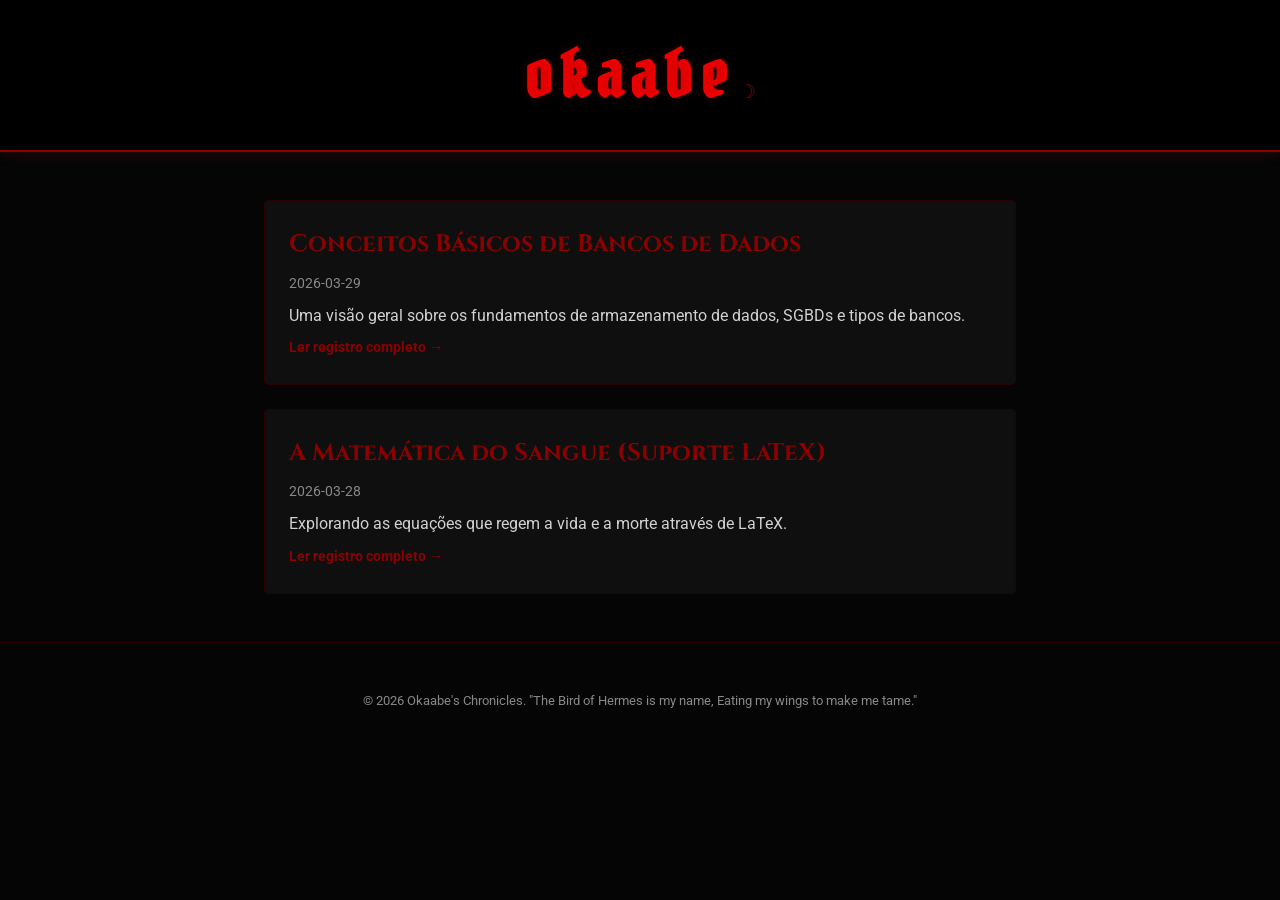
==== index.html @ b1a2e3aa "feat: add base structure of the blog" ====
<!DOCTYPE html>
<html lang="pt-br">
<head>
    <meta charset="UTF-8">
    <meta name="viewport" content="width=device-width, initial-scale=1.0">
    <title>Okaabe's Chronicles | Blog</title>
    <link rel="preconnect" href="https://fonts.googleapis.com">
    <link rel="preconnect" href="https://fonts.gstatic.com" crossorigin>
    <link href="https://fonts.googleapis.com/css2?family=Cinzel:wght@400;700&family=Pirata+One&family=Roboto:ital,wght@0,400;0,700;1,400&display=swap" rel="stylesheet">
    <link rel="stylesheet" href="css/main.css">
    <script>
        // Apply theme immediately before body renders to prevent flash
        const savedTheme = localStorage.getItem('theme') || 'dark';
        document.documentElement.setAttribute('data-theme', savedTheme);
    </script>
</head>
<body>
    <header>
        <h1 class="logo">okaabe</h1>
        <button id="theme-toggle" style="background:none; border:none; color:var(--primary-color); cursor:pointer; font-size:1.2rem; margin-top:10px;">☽</button>
    </header>

    <main id="post-list">
        <!-- Posts will be injected here -->
        <div class="loading">Invocando registros...</div>
    </main>

    <footer>
        <p>&copy; 2026 Okaabe's Chronicles. "The Bird of Hermes is my name, Eating my wings to make me tame."</p>
    </footer>

    <script src="js/app.js"></script>
    <script>
        // Use centralized theme toggle
        const themeToggle = document.getElementById('theme-toggle');
        themeToggle.addEventListener('click', toggleTheme);
        
        // Load post list on index
        window.addEventListener('DOMContentLoaded', () => {
            if (typeof loadPostList === 'function') {
                loadPostList();
            }
        });
    </script>
</body>
</html>
---- css/main.css ----
/* Okaabe Theme - Variable definitions */
:root {
    /* Colors */
    --bg-color: #050505;
    --surface-color: #0f0f0f;
    --text-color: #d1d1d1;
    --text-muted: #888888;
    --primary-color: #8b0000; /* Dark Blood Red */
    --accent-color: #ff0000;  /* Bright Blood Red */
    --border-color: #2a0000;
    --header-bg: #000000;
    
    /* Fonts */
    --font-heading: 'Cinzel', serif;
    --font-body: 'Roboto', sans-serif;
    
    /* Spacing */
    --spacing-sm: 0.5rem;
    --spacing-md: 1.5rem;
    --spacing-lg: 3rem;
    
    /* Transitions */
    --transition: all 0.3s ease;
}

/* Light Theme Overrides (Experimental) */
:root[data-theme="light"] {
    --bg-color: #f4f4f4;
    --surface-color: #ffffff;
    --text-color: #1a1a1a;
    --text-muted: #666666;
    --primary-color: #a00000;
    --accent-color: #d00000;
    --border-color: #e0e0e0;
    --header-bg: #ffffff;
}

* {
    margin: 0;
    padding: 0;
    box-sizing: border-box;
}

body {
    background-color: var(--bg-color);
    color: var(--text-color);
    font-family: var(--font-body);
    line-height: 1.6;
    transition: var(--transition);
}

header {
    background-color: var(--header-bg);
    border-bottom: 2px solid var(--primary-color);
    padding: var(--spacing-md) 0;
    text-align: center;
    box-shadow: 0 4px 10px rgba(139, 0, 0, 0.2);
}

header h1 {
    font-family: var(--font-heading);
    color: var(--primary-color);
    font-size: 2.5rem;
    letter-spacing: 0.2rem;
    text-transform: uppercase;
}

.logo {
    font-family: 'Pirata One', system-ui;
    font-size: 4rem !important;
    text-transform: lowercase !important;
    letter-spacing: 0.5rem !important;
    position: relative;
    display: inline-block;
    color: var(--text-color) !important;
    background: linear-gradient(to left, var(--accent-color) 50%, var(--text-color) 50%);
    background-size: 200% 100%;
    background-position: 100% 0;
    -webkit-background-clip: text;
    background-clip: text;
    -webkit-text-fill-color: transparent;
    animation: blood-overflow 4s ease-in-out infinite;
    text-shadow: 0 0 10px rgba(139, 0, 0, 0.3);
}

@keyframes blood-overflow {
    0% {
        background-position: 100% 0;
    }
    50% {
        background-position: 0% 0;
    }
    100% {
        background-position: 100% 0;
    }
}

main {
    max-width: 800px;
    margin: var(--spacing-lg) auto;
    padding: 0 var(--spacing-md);
}

a {
    color: var(--primary-color);
    text-decoration: none;
    transition: var(--transition);
}

a:hover {
    color: var(--accent-color);
    text-shadow: 0 0 5px var(--accent-color);
}

.post-card {
    background-color: var(--surface-color);
    border: 1px solid var(--border-color);
    padding: var(--spacing-md);
    margin-bottom: var(--spacing-md);
    border-radius: 4px;
    transition: var(--transition);
}

.post-card:hover {
    border-color: var(--primary-color);
    transform: translateY(-2px);
    box-shadow: 0 5px 15px rgba(139, 0, 0, 0.1);
}

.post-title {
    font-family: var(--font-heading);
    margin-bottom: var(--spacing-sm);
}

.post-date {
    color: var(--text-muted);
    font-size: 0.9rem;
    margin-bottom: var(--spacing-sm);
}

.post-content {
    margin-top: var(--spacing-md);
}

/* Markdown specific styles */
.post-content h1, .post-content h2, .post-content h3 {
    font-family: var(--font-heading);
    color: var(--primary-color);
    margin-top: var(--spacing-md);
    margin-bottom: var(--spacing-sm);
}

.post-content p {
    margin-bottom: 1rem;
}

.post-content pre {
    background: #000;
    border-left: 3px solid var(--primary-color);
    padding: 1rem;
    overflow-x: auto;
    margin-bottom: 1rem;
}

.post-content code {
    font-family: 'Courier New', Courier, monospace;
    color: var(--accent-color);
}

footer {
    text-align: center;
    padding: var(--spacing-lg) 0;
    color: var(--text-muted);
    font-size: 0.8rem;
    border-top: 1px solid var(--border-color);
}

.loading {
    text-align: center;
    padding: var(--spacing-lg);
    font-style: italic;
    color: var(--text-muted);
}

.back-link {
    display: inline-block;
    border: 1px solid var(--primary-color);
    padding: var(--spacing-sm) var(--spacing-md);
    border-radius: 4px;
    font-family: var(--font-heading);
}

.back-link:hover {
    background-color: var(--primary-color);
    color: #fff;
}

.floating-next-post {
    position: fixed;
    bottom: 30px;
    right: 30px;
    background-color: var(--header-bg);
    border: 2px solid var(--primary-color);
    padding: var(--spacing-sm) var(--spacing-md);
    font-family: var(--font-heading);
    color: var(--primary-color);
    font-weight: bold;
    text-decoration: none;
    box-shadow: 5px 5px 15px rgba(0, 0, 0, 0.5), 0 0 10px rgba(139, 0, 0, 0.3);
    transition: var(--transition);
    z-index: 1000;
    border-radius: 4px;
    display: none; /* Hidden by default, shown via JS */
}

.floating-next-post:hover {
    background-color: var(--primary-color);
    color: #fff;
    transform: translateY(-5px);
    box-shadow: 5px 10px 20px rgba(139, 0, 0, 0.4);
}

.read-more {
    display: inline-block;
    margin-top: var(--spacing-sm);
    font-size: 0.9rem;
    font-weight: bold;
}

/* Responsive */
@media (max-width: 600px) {
    header h1 {
        font-size: 1.8rem;
    }
    main {
        margin: var(--spacing-md) auto;
    }
}
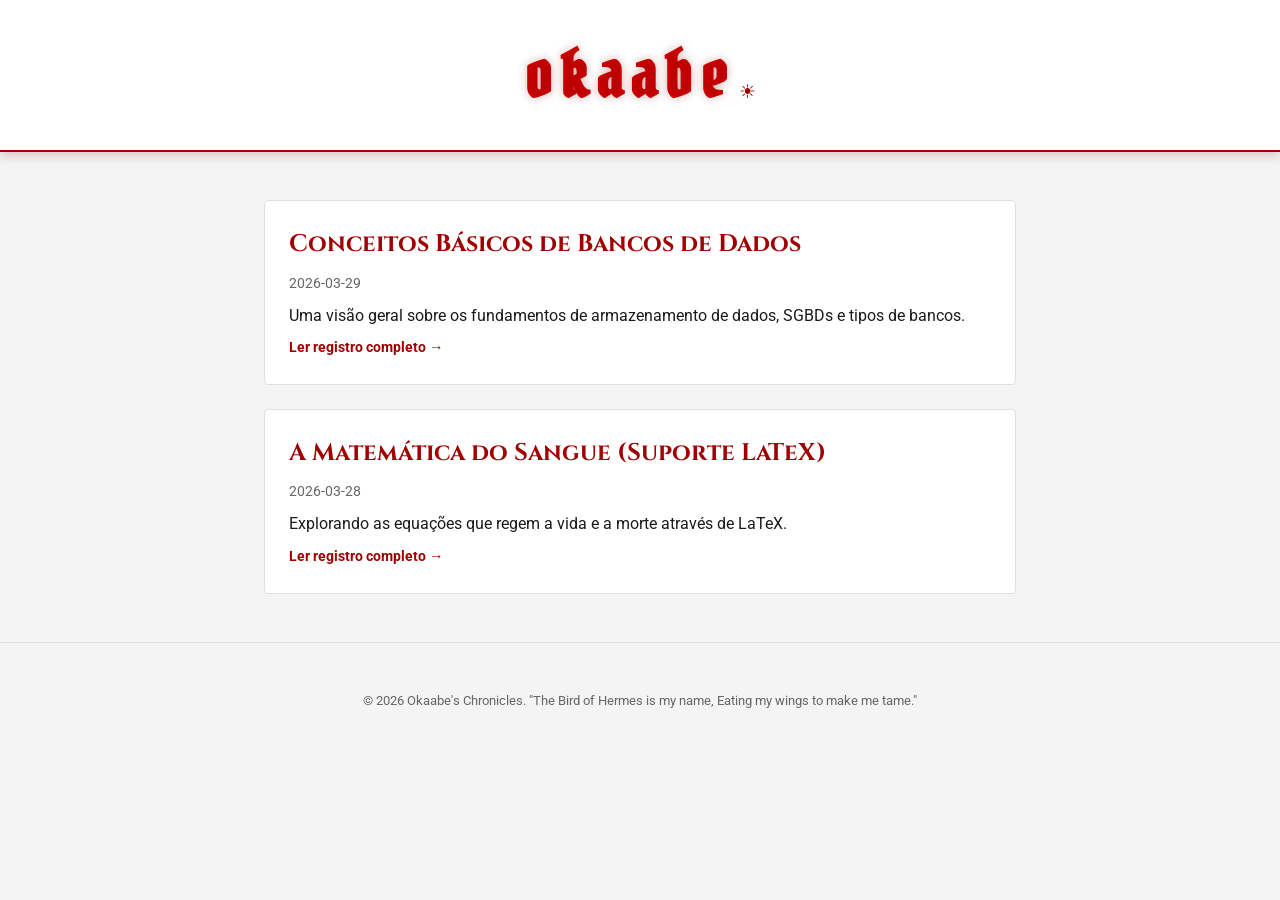
==== commit 93c6ebd1: "feat: add nested folders support, local assets, and set light theme as default - Added preview GIF t" ====
--- a/index.html
+++ b/index.html
@@ -10,7 +10,7 @@
     <link rel="stylesheet" href="css/main.css">
     <script>
         // Apply theme immediately before body renders to prevent flash
-        const savedTheme = localStorage.getItem('theme') || 'dark';
+        const savedTheme = localStorage.getItem('theme') || 'light';
         document.documentElement.setAttribute('data-theme', savedTheme);
     </script>
 </head>
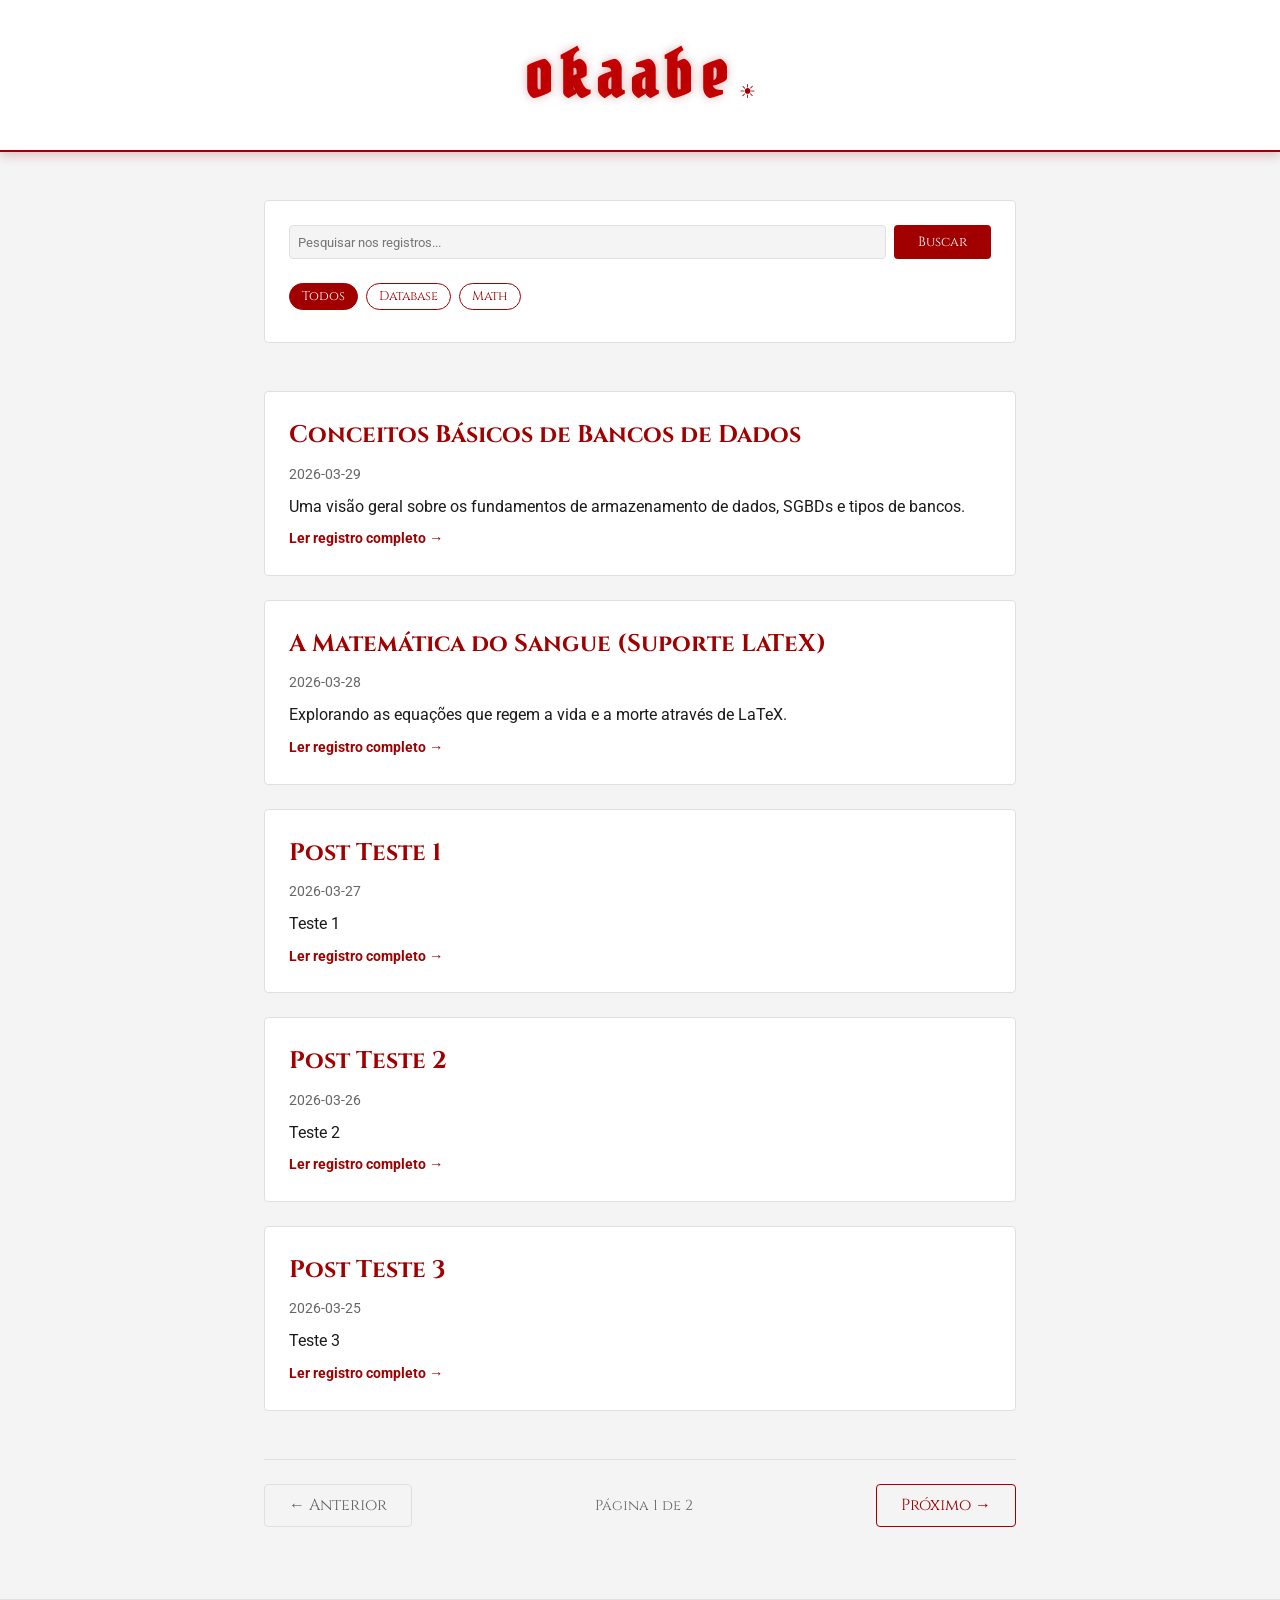
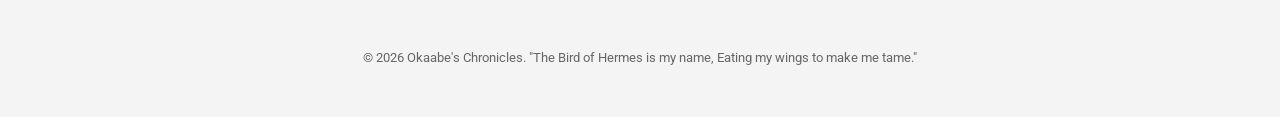
==== commit d017d245: "feat: implement search and category filter system - Added search input and category filter buttons t" ====
--- a/index.html
+++ b/index.html
@@ -20,9 +20,22 @@
         <button id="theme-toggle" style="background:none; border:none; color:var(--primary-color); cursor:pointer; font-size:1.2rem; margin-top:10px;">☽</button>
     </header>
 
-    <main id="post-list">
-        <!-- Posts will be injected here -->
-        <div class="loading">Invocando registros...</div>
+    <main>
+        <section class="search-filter-container">
+            <div class="search-box">
+                <input type="text" id="search-input" placeholder="Pesquisar nos registros..." aria-label="Pesquisar">
+                <button id="search-btn">Buscar</button>
+            </div>
+            <div id="category-filters" class="category-filters">
+                <!-- Categories will be injected here -->
+            </div>
+            <div id="search-feedback" class="search-feedback"></div>
+        </section>
+
+        <div id="post-list">
+            <!-- Posts will be injected here -->
+            <div class="loading">Invocando registros...</div>
+        </div>
     </main>
 
     <footer>
--- a/css/main.css
+++ b/css/main.css
@@ -227,6 +227,114 @@
     font-weight: bold;
 }
 
+.search-filter-container {
+    margin-bottom: var(--spacing-lg);
+    background-color: var(--surface-color);
+    padding: var(--spacing-md);
+    border: 1px solid var(--border-color);
+    border-radius: 4px;
+}
+
+.search-box {
+    display: flex;
+    gap: var(--spacing-sm);
+    margin-bottom: var(--spacing-md);
+}
+
+.search-box input {
+    flex: 1;
+    background-color: var(--bg-color);
+    border: 1px solid var(--border-color);
+    color: var(--text-color);
+    padding: var(--spacing-sm);
+    border-radius: 4px;
+    font-family: var(--font-body);
+}
+
+.search-box button {
+    background-color: var(--primary-color);
+    color: white;
+    border: none;
+    padding: var(--spacing-sm) var(--spacing-md);
+    border-radius: 4px;
+    font-family: var(--font-heading);
+    cursor: pointer;
+    transition: var(--transition);
+}
+
+.search-box button:hover {
+    background-color: var(--accent-color);
+}
+
+.category-filters {
+    display: flex;
+    flex-wrap: wrap;
+    gap: var(--spacing-sm);
+    margin-bottom: var(--spacing-sm);
+}
+
+.category-btn {
+    background: none;
+    border: 1px solid var(--primary-color);
+    color: var(--primary-color);
+    padding: 4px 12px;
+    border-radius: 20px;
+    font-size: 0.8rem;
+    cursor: pointer;
+    font-family: var(--font-heading);
+    transition: var(--transition);
+}
+
+.category-btn.active, .category-btn:hover {
+    background-color: var(--primary-color);
+    color: white;
+}
+
+.search-feedback {
+    font-size: 0.9rem;
+    color: var(--text-muted);
+    font-style: italic;
+    margin-top: var(--spacing-sm);
+}
+
+.pagination-container {
+    display: flex;
+    justify-content: space-between;
+    align-items: center;
+    margin-top: var(--spacing-lg);
+    padding: var(--spacing-md) 0;
+    border-top: 1px solid var(--border-color);
+}
+
+.pagination-btn {
+    display: inline-block;
+    border: 1px solid var(--primary-color);
+    padding: var(--spacing-sm) var(--spacing-md);
+    border-radius: 4px;
+    font-family: var(--font-heading);
+    color: var(--primary-color);
+    text-decoration: none;
+    transition: var(--transition);
+}
+
+.pagination-btn:hover:not(.disabled) {
+    background-color: var(--primary-color);
+    color: #fff;
+    box-shadow: 0 0 10px rgba(139, 0, 0, 0.3);
+}
+
+.pagination-btn.disabled {
+    border-color: var(--border-color);
+    color: var(--text-muted);
+    cursor: not-allowed;
+}
+
+.pagination-info {
+    font-family: var(--font-heading);
+    color: var(--text-muted);
+    font-size: 0.9rem;
+}
+
 /* Responsive */
 @media (max-width: 600px) {
     header h1 {
@@ -235,4 +343,8 @@
     main {
         margin: var(--spacing-md) auto;
     }
-}
+    .pagination-container {
+        flex-direction: column;
+        gap: var(--spacing-md);
+    }
+}
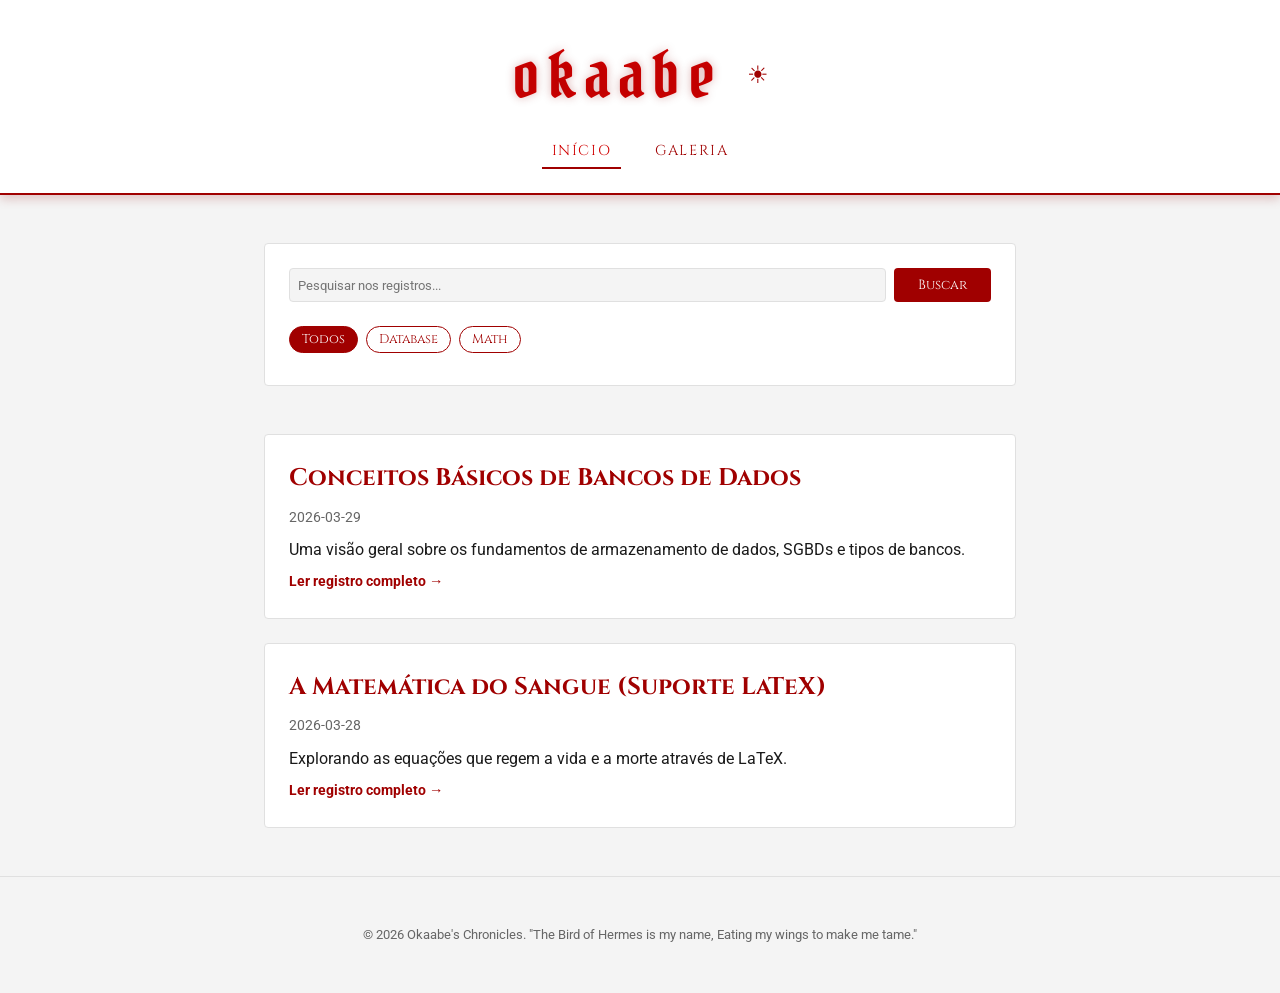
==== commit 4de71dd5: "fix: i hope this fixes the issue related to img paths" ====
--- a/index.html
+++ b/index.html
@@ -8,6 +8,7 @@
     <link rel="preconnect" href="https://fonts.gstatic.com" crossorigin>
     <link href="https://fonts.googleapis.com/css2?family=Cinzel:wght@400;700&family=Pirata+One&family=Roboto:ital,wght@0,400;0,700;1,400&display=swap" rel="stylesheet">
     <link rel="stylesheet" href="css/main.css">
+    <link rel="alternate" type="application/rss+xml" title="Okaabe's Chronicles RSS Feed" href="rss.xml" />
     <script>
         // Apply theme immediately before body renders to prevent flash
         const savedTheme = localStorage.getItem('theme') || 'light';
@@ -16,8 +17,14 @@
 </head>
 <body>
     <header>
-        <h1 class="logo">okaabe</h1>
-        <button id="theme-toggle" style="background:none; border:none; color:var(--primary-color); cursor:pointer; font-size:1.2rem; margin-top:10px;">☽</button>
+        <div class="logo-container">
+            <a href="index.html" class="logo">okaabe</a>
+            <div id="theme-toggle" class="theme-toggle">☽</div>
+        </div>
+        <nav class="main-nav">
+            <a href="index.html" class="active">Início</a>
+            <a href="gallery.html">Galeria</a>
+        </nav>
     </header>
 
     <main>
--- a/css/main.css
+++ b/css/main.css
@@ -57,6 +57,49 @@
     box-shadow: 0 4px 10px rgba(139, 0, 0, 0.2);
 }
 
+.logo-container {
+    display: flex;
+    justify-content: center;
+    align-items: center;
+    gap: var(--spacing-md);
+    position: relative;
+    max-width: 800px;
+    margin: 0 auto;
+}
+
+.main-nav {
+    margin-top: var(--spacing-sm);
+    display: flex;
+    justify-content: center;
+    gap: var(--spacing-md);
+}
+
+.main-nav a {
+    font-family: var(--font-heading);
+    text-transform: uppercase;
+    font-size: 0.9rem;
+    letter-spacing: 0.1rem;
+    padding: 5px 10px;
+}
+
+.main-nav a.active {
+    border-bottom: 2px solid var(--primary-color);
+    color: var(--accent-color);
+}
+
+.theme-toggle {
+    cursor: pointer;
+    font-size: 1.5rem;
+    color: var(--primary-color);
+    transition: var(--transition);
+    user-select: none;
+}
+
+.theme-toggle:hover {
+    color: var(--accent-color);
+    transform: rotate(15deg) scale(1.1);
+}
+
 header h1 {
     font-family: var(--font-heading);
     color: var(--primary-color);
@@ -112,6 +155,141 @@
     text-shadow: 0 0 5px var(--accent-color);
 }
 
+/* Gallery Styles */
+.gallery-grid {
+    display: grid;
+    grid-template-columns: repeat(auto-fill, minmax(200px, 1fr));
+    gap: var(--spacing-md);
+    margin-top: var(--spacing-lg);
+}
+
+.gallery-item {
+    position: relative;
+    overflow: hidden;
+    border: 1px solid var(--border-color);
+    border-radius: 4px;
+    cursor: pointer;
+    transition: var(--transition);
+    aspect-ratio: 1 / 1;
+}
+
+.gallery-item img {
+    width: 100%;
+    height: 100%;
+    object-fit: cover;
+    transition: var(--transition);
+}
+
+.gallery-item:hover {
+    border-color: var(--primary-color);
+    transform: scale(1.02);
+    box-shadow: 0 5px 15px rgba(139, 0, 0, 0.3);
+}
+
+.gallery-item:hover img {
+    transform: scale(1.1);
+}
+
+.gallery-item-info {
+    position: absolute;
+    bottom: 0;
+    left: 0;
+    right: 0;
+    background: rgba(0, 0, 0, 0.8);
+    color: #fff;
+    padding: 10px;
+    transform: translateY(100%);
+    transition: var(--transition);
+}
+
+.gallery-item:hover .gallery-item-info {
+    transform: translateY(0);
+}
+
+.gallery-item-info h3 {
+    font-family: var(--font-heading);
+    font-size: 0.9rem;
+    margin-bottom: 5px;
+}
+
+.gallery-item-info p {
+    font-size: 0.7rem;
+    color: #ccc;
+}
+
+/* Lightbox Styles */
+.lightbox-modal {
+    display: none;
+    position: fixed;
+    z-index: 2000;
+    top: 0;
+    left: 0;
+    width: 100%;
+    height: 100%;
+    background-color: rgba(0, 0, 0, 0.95);
+    justify-content: center;
+    align-items: center;
+    flex-direction: column;
+}
+
+.lightbox-content {
+    max-width: 90%;
+    max-height: 80%;
+}
+
+.lightbox-content img {
+    max-width: 100%;
+    max-height: 100%;
+    border: 2px solid var(--primary-color);
+    box-shadow: 0 0 30px rgba(139, 0, 0, 0.5);
+}
+
+.lightbox-close {
+    position: absolute;
+    top: 20px;
+    right: 30px;
+    color: #fff;
+    font-size: 3rem;
+    cursor: pointer;
+    transition: var(--transition);
+}
+
+.lightbox-close:hover {
+    color: var(--accent-color);
+}
+
+.lightbox-caption {
+    margin-top: 20px;
+    text-align: center;
+    color: #fff;
+    max-width: 800px;
+}
+
+.lightbox-caption h3 {
+    font-family: var(--font-heading);
+    color: var(--primary-color);
+    margin-bottom: 10px;
+}
+
+.lightbox-caption a {
+    color: var(--accent-color);
+    font-weight: bold;
+}
+
+.page-title {
+    font-family: var(--font-heading);
+    text-align: center;
+    color: var(--primary-color);
+    margin-bottom: var(--spacing-sm);
+}
+
+.page-description {
+    text-align: center;
+    color: var(--text-muted);
+    font-style: italic;
+    margin-bottom: var(--spacing-lg);
+}
+
 .post-card {
     background-color: var(--surface-color);
     border: 1px solid var(--border-color);
@@ -152,6 +330,13 @@
 
 .post-content p {
     margin-bottom: 1rem;
+}
+
+.post-content img {
+    max-width: 100%;
+    height: auto;
+    display: block;
+    margin: 0 auto;
 }
 
 .post-content pre {
